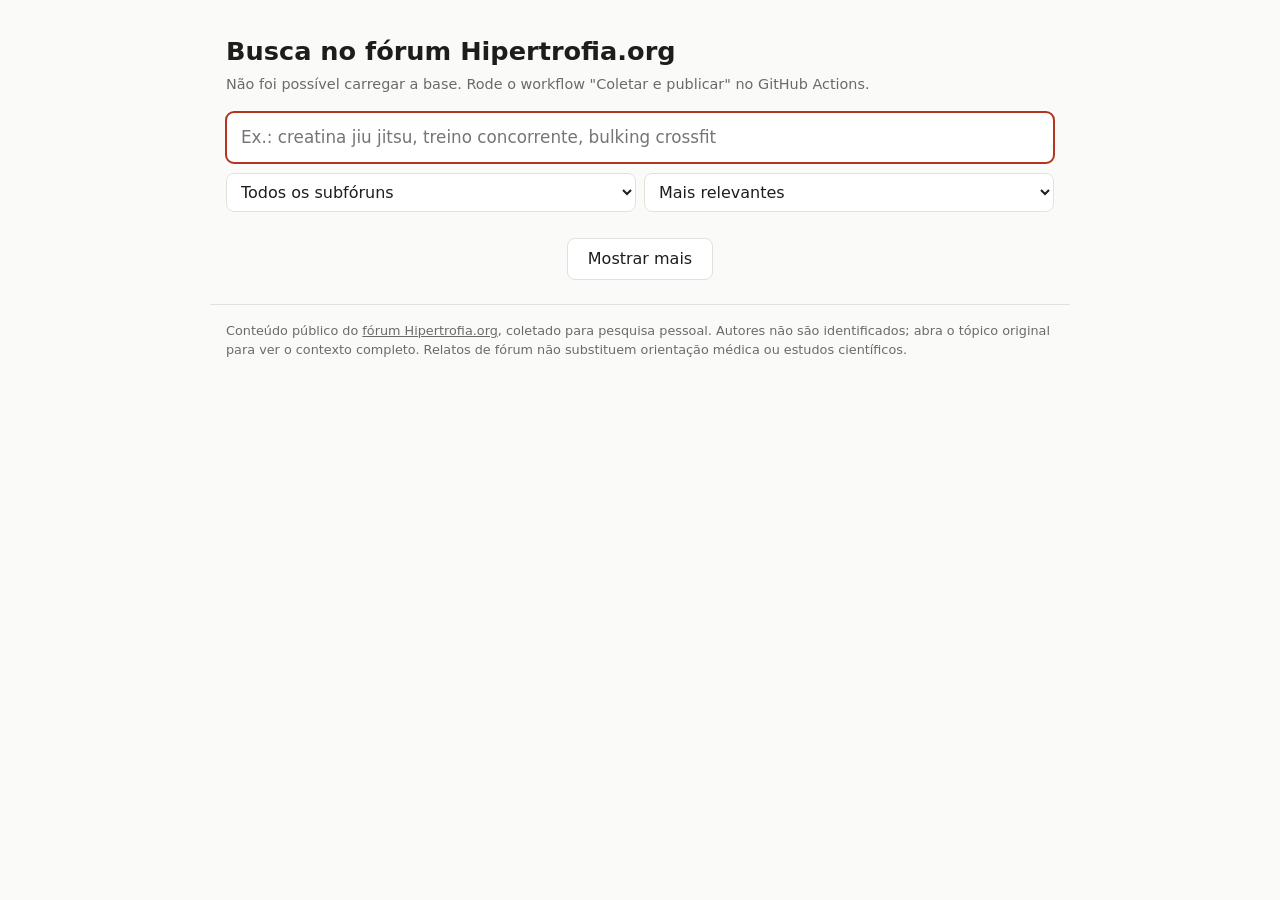
==== site/index.html @ be31b2cb "Ferramenta de coleta e busca do fórum Hipertrofia.org Coletor incremental (respeita robots.txt, anon" ====
<!doctype html>
<html lang="pt-BR">
<head>
<meta charset="utf-8">
<meta name="viewport" content="width=device-width, initial-scale=1">
<title>Busca Hipertrofia</title>
<link rel="stylesheet" href="style.css">
</head>
<body>
<header>
  <h1>Busca no fórum Hipertrofia.org</h1>
  <p class="sub" id="meta">Carregando a base…</p>
</header>
<main>
  <form id="form" role="search" onsubmit="return false">
    <input id="q" type="search" placeholder="Ex.: creatina jiu jitsu, treino concorrente, bulking crossfit" autocomplete="off" autofocus>
    <div class="linha">
      <select id="forum" aria-label="Subfórum"><option value="">Todos os subfóruns</option></select>
      <select id="ordem" aria-label="Ordenar">
        <option value="relevancia">Mais relevantes</option>
        <option value="recentes">Mais recentes</option>
        <option value="respostas">Mais respondidos</option>
      </select>
    </div>
    <div id="temas" class="temas" aria-label="Temas"></div>
  </form>
  <p id="contagem" class="sub"></p>
  <ol id="resultados"></ol>
  <button id="mais" hidden>Mostrar mais</button>
</main>
<footer>
  Conteúdo público do <a href="https://www.hipertrofia.org/forum/" target="_blank" rel="noopener">fórum Hipertrofia.org</a>,
  coletado para pesquisa pessoal. Autores não são identificados; abra o tópico original para ver o contexto completo.
  Relatos de fórum não substituem orientação médica ou estudos científicos.
</footer>
<script src="vendor/minisearch-7.1.0.js"></script>
<script src="app.js"></script>
</body>
</html>
---- site/style.css ----
:root {
  --bg: #fafaf8; --fg: #1d1d1b; --muted: #6b6b66; --line: #e2e1dc; --card: #ffffff;
  --accent: #b4351f; --chip: #f0efe9; --mark: #ffe7a3;
}
@media (prefers-color-scheme: dark) {
  :root {
    --bg: #161615; --fg: #ecebe6; --muted: #9c9b95; --line: #2f2e2b; --card: #1f1f1d;
    --accent: #f07a5f; --chip: #2a2927; --mark: #6b5310;
  }
}
* { box-sizing: border-box; }
body { margin: 0; background: var(--bg); color: var(--fg); font: 16px/1.5 system-ui, -apple-system, "Segoe UI", sans-serif; }
header, main, footer { max-width: 860px; margin: 0 auto; padding: 0 16px; }
header { padding-top: 32px; }
h1 { font-size: 1.6rem; margin: 0 0 4px; }
.sub { color: var(--muted); font-size: .9rem; margin: 0 0 16px; }
input, select, button { font: inherit; color: inherit; background: var(--card); border: 1px solid var(--line); border-radius: 8px; }
#q { width: 100%; padding: 12px 14px; font-size: 1.05rem; }
#q:focus, select:focus { outline: 2px solid var(--accent); outline-offset: -1px; }
.linha { display: flex; gap: 8px; margin: 10px 0; flex-wrap: wrap; }
select { padding: 8px 10px; flex: 1 1 200px; }
.temas { display: flex; flex-wrap: wrap; gap: 6px; margin-bottom: 16px; }
.temas button { background: var(--chip); border-color: transparent; border-radius: 999px; padding: 4px 12px; font-size: .85rem; cursor: pointer; }
.temas button[aria-pressed="true"] { background: var(--accent); color: var(--card); }
ol#resultados { list-style: none; padding: 0; margin: 0; }
ol#resultados li { background: var(--card); border: 1px solid var(--line); border-radius: 10px; padding: 14px 16px; margin-bottom: 10px; }
li h2 { font-size: 1.05rem; margin: 0 0 4px; }
li h2 a { color: var(--fg); text-decoration: none; }
li h2 a:hover { color: var(--accent); text-decoration: underline; }
.info { color: var(--muted); font-size: .82rem; margin-bottom: 6px; }
.info span + span::before { content: " · "; }
.trecho { font-size: .93rem; margin: 0; overflow-wrap: anywhere; }
mark { background: var(--mark); color: inherit; border-radius: 2px; }
.etiquetas { margin-top: 8px; display: flex; gap: 4px; flex-wrap: wrap; }
.etiquetas span { background: var(--chip); border-radius: 999px; padding: 1px 8px; font-size: .75rem; color: var(--muted); }
#mais { display: block; margin: 8px auto 24px; padding: 8px 20px; cursor: pointer; }
footer { color: var(--muted); font-size: .8rem; padding-top: 16px; padding-bottom: 32px; border-top: 1px solid var(--line); margin-top: 24px; }
footer a { color: inherit; }
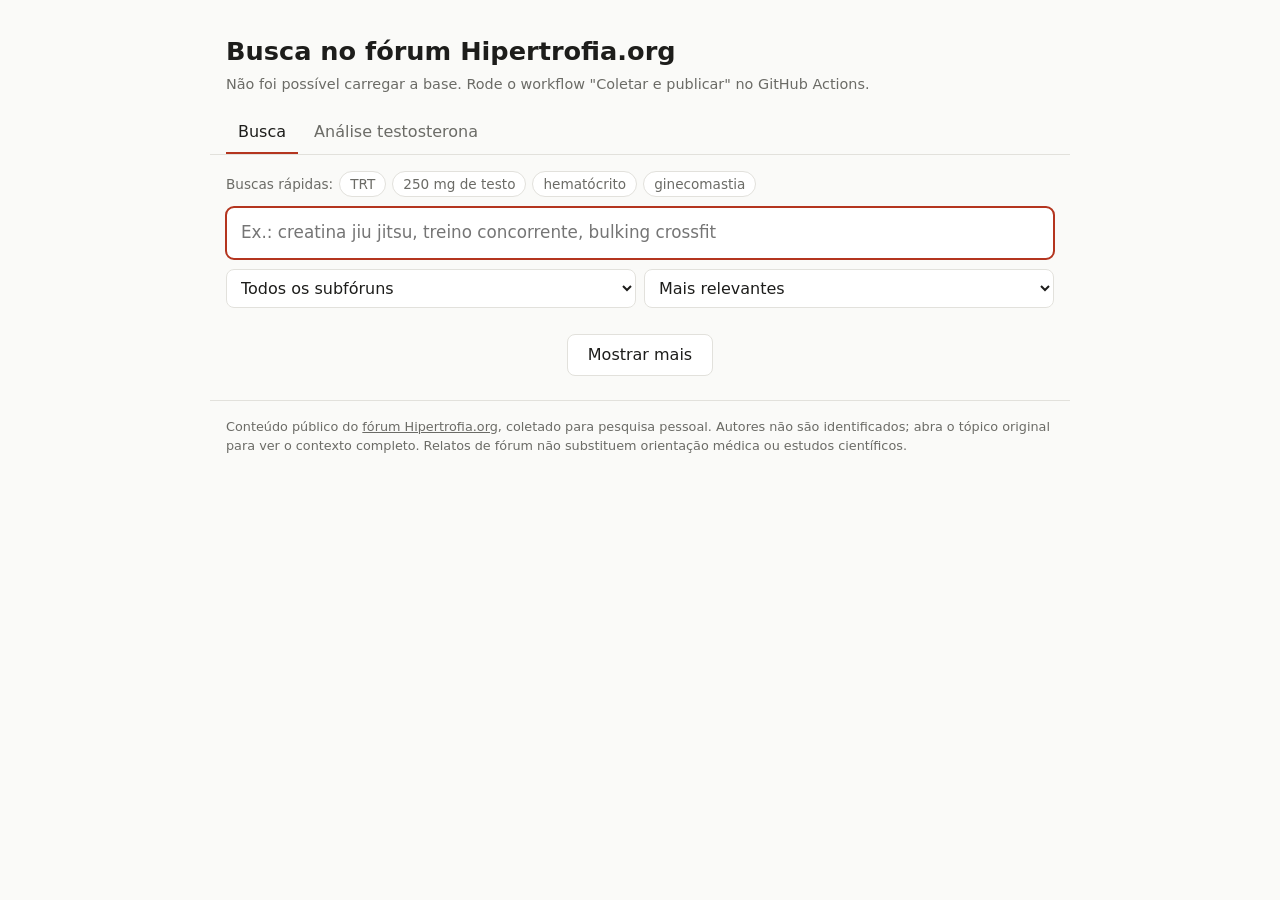
==== commit 7c0b7084: "Foco no subfórum de esteroides e aba de análise sobre testosterona - Coleta só o subfórum de esteroi" ====
--- a/site/index.html
+++ b/site/index.html
@@ -11,7 +11,17 @@
   <h1>Busca no fórum Hipertrofia.org</h1>
   <p class="sub" id="meta">Carregando a base…</p>
 </header>
-<main>
+<nav class="abas" role="tablist">
+  <button role="tab" id="aba-busca" aria-selected="true">Busca</button>
+  <button role="tab" id="aba-analise" aria-selected="false">Análise testosterona</button>
+</nav>
+<main id="painel-busca">
+  <div class="atalhos">Buscas rápidas:
+    <button type="button" data-q="TRT">TRT</button>
+    <button type="button" data-q="250mg testo">250 mg de testo</button>
+    <button type="button" data-q="hematócrito">hematócrito</button>
+    <button type="button" data-q="ginecomastia">ginecomastia</button>
+  </div>
   <form id="form" role="search" onsubmit="return false">
     <input id="q" type="search" placeholder="Ex.: creatina jiu jitsu, treino concorrente, bulking crossfit" autocomplete="off" autofocus>
     <div class="linha">
@@ -28,6 +38,30 @@
   <ol id="resultados"></ol>
   <button id="mais" hidden>Mostrar mais</button>
 </main>
+<main id="painel-analise" hidden>
+  <div class="aviso">
+    <strong>Relatos de fórum, não dados clínicos.</strong> Os números abaixo saem de posts em que as pessoas
+    contam a própria experiência: não há confirmação de dose, produto, exame ou laboratório. Servem para levantar
+    perguntas para o seu médico, não para definir dose ou protocolo. Testosterona exógena suprime a produção
+    natural e pode afetar fertilidade, sangue, coração e fígado; só faça com prescrição e exames de acompanhamento.
+  </div>
+  <div class="linha">
+    <select id="grupo" aria-label="Grupo">
+      <option value="TRT">Reposição (TRT)</option>
+      <option value="Ciclo">Ciclo (doses acima de reposição)</option>
+      <option value="Perfil parecido">Autores com perfil parecido com o seu</option>
+    </select>
+  </div>
+  <p id="grupo-info" class="sub"></p>
+  <h2 class="secao">Colaterais mais citados</h2>
+  <ol id="colaterais" class="barras"></ol>
+  <h2 class="secao">Exames relatados</h2>
+  <div class="tabela"><table id="exames"></table></div>
+  <h2 class="secao">Ganho de peso relatado</h2>
+  <p id="ganhos"></p>
+  <h2 class="secao">Doses de testosterona mais mencionadas</h2>
+  <p id="doses" class="sub"></p>
+</main>
 <footer>
   Conteúdo público do <a href="https://www.hipertrofia.org/forum/" target="_blank" rel="noopener">fórum Hipertrofia.org</a>,
   coletado para pesquisa pessoal. Autores não são identificados; abra o tópico original para ver o contexto completo.
--- a/site/style.css
+++ b/site/style.css
@@ -36,3 +36,22 @@
 #mais { display: block; margin: 8px auto 24px; padding: 8px 20px; cursor: pointer; }
 footer { color: var(--muted); font-size: .8rem; padding-top: 16px; padding-bottom: 32px; border-top: 1px solid var(--line); margin-top: 24px; }
 footer a { color: inherit; }
+.abas { max-width: 860px; margin: 0 auto 16px; padding: 0 16px; display: flex; gap: 4px; border-bottom: 1px solid var(--line); }
+.abas button { border: 0; border-bottom: 2px solid transparent; border-radius: 0; background: none; padding: 8px 12px; cursor: pointer; color: var(--muted); }
+.abas button[aria-selected="true"] { color: var(--fg); border-bottom-color: var(--accent); }
+.atalhos { font-size: .85rem; color: var(--muted); margin-bottom: 10px; display: flex; flex-wrap: wrap; gap: 6px; align-items: center; }
+.atalhos button { font-size: .85rem; padding: 2px 10px; border-radius: 999px; cursor: pointer; }
+.aviso { background: var(--chip); border-left: 3px solid var(--accent); padding: 10px 14px; border-radius: 6px; font-size: .9rem; margin-bottom: 16px; }
+h2.secao { font-size: 1.05rem; margin: 24px 0 8px; }
+ol.barras { list-style: none; padding: 0; margin: 0; }
+ol.barras li { margin-bottom: 10px; }
+.barra-topo { display: flex; justify-content: space-between; gap: 8px; font-size: .92rem; }
+.barra { height: 6px; background: var(--chip); border-radius: 3px; margin: 4px 0; }
+.barra span { display: block; height: 100%; background: var(--accent); border-radius: 3px; }
+.exemplos { font-size: .78rem; color: var(--muted); }
+.exemplos a { color: inherit; }
+.tabela { overflow-x: auto; }
+table { border-collapse: collapse; width: 100%; font-size: .9rem; }
+th, td { text-align: left; padding: 6px 8px; border-bottom: 1px solid var(--line); white-space: nowrap; }
+th { color: var(--muted); font-weight: 500; }
+td.num { font-variant-numeric: tabular-nums; }
